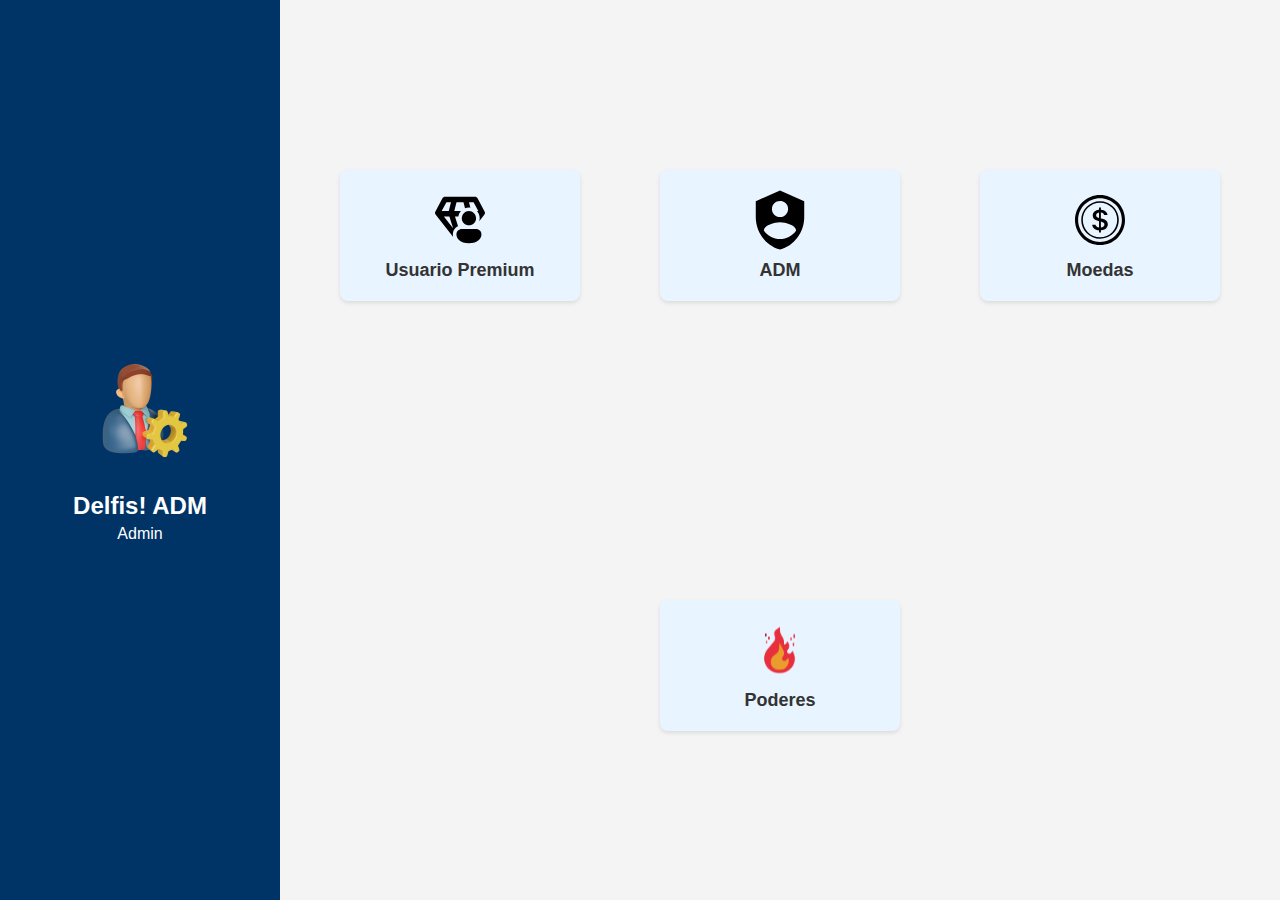
==== src/main/webapp/home_crud.html @ 703e5ddb "comitando tudo" ====
<!DOCTYPE html>
<html lang="pt-br">
<head>
    <meta charset="UTF-8">
    <meta name="viewport" content="width=device-width, initial-scale=1.0">
    <title>Painel de Controle</title>
    <link rel="stylesheet" href="home_crud.css">
</head>
<body>
    <div class="sidebar">
        <img src="image 18.svg" alt="Admin">
        <h1>Delfis! ADM</h1>
        <p>Admin</p>
    </div>
    <div class="main-content">
        <a href="">
            <div class="card">
                <img src="Vector.svg" alt="Usuario Premium">
                <p>Usuario Premium</p>
            </div>
        </a>
        <a href="">
            <div class="card">
                <img src="Vector (1).svg" alt="ADM">
                <p>ADM</p>
            </div>
        </a>
        <a href="">
            <div class="card">
                <img src="Group.svg" alt="Moedas">
                <p>Moedas</p>
            </div>
        </a>
        <a href="">
            <div class="card">
                <img src="image 17.svg" alt="Poderes">
                <p>Poderes</p>
            </div>
        </a>
    </div>
</body>
</html>
---- src/main/webapp/home_crud.css ----
body {
    font-family: Arial, sans-serif;
    margin: 0;
    padding: 0;
    display: flex;
    height: 100vh;
}

.sidebar {
    background-color: #003366;
    width: 20%;
    padding: 20px;
    color: white;
    display: flex;
    flex-direction: column;
    align-items: center;
    justify-content: center;
}

.sidebar img {
    border-radius: 50%;
    width: 120px;
    height: 120px;
    margin-bottom: 20px;
}

.sidebar h1 {
    margin: 0;
    font-size: 24px;
}

.sidebar p {
    margin: 5px 0;
    font-size: 16px;
}

.main-content {
    background-color: #f4f4f4;
    width: 80%;
    padding: 20px;
    display: flex;
    justify-content: space-around;
    align-items: center;
    flex-wrap: wrap;
}

.card {
    
    width: 200px;
    background-color: #ffffff;
    border-radius: 8px;
    box-shadow: 0 2px 4px rgba(0, 0, 0, 0.1);
    padding: 20px;
    text-align: center;
    margin: 10px;
    transition: transform 0.2s;
    display: flex;
    flex-direction: column;
    align-items: center;
}

.card:hover {
    transform: translateY(-5px);
}

.card img {
    width: 50px;
    height: 60px;
    margin-bottom: 10px;
}

.card p {
    margin: 0;
    font-size: 18px;
    font-weight: bold;
    color: #333;
}

/* Custom colors for each card */
.card:nth-child(1) {
    background-color: #e8f4ff;
}

.card:nth-child(2) {
    background-color: #ffedf0;
}

.card:nth-child(3) {
    background-color: #fff9e6;
}

.card:nth-child(4) {
    background-color: #e8f4ff;
}


a{
    text-decoration: none;
}
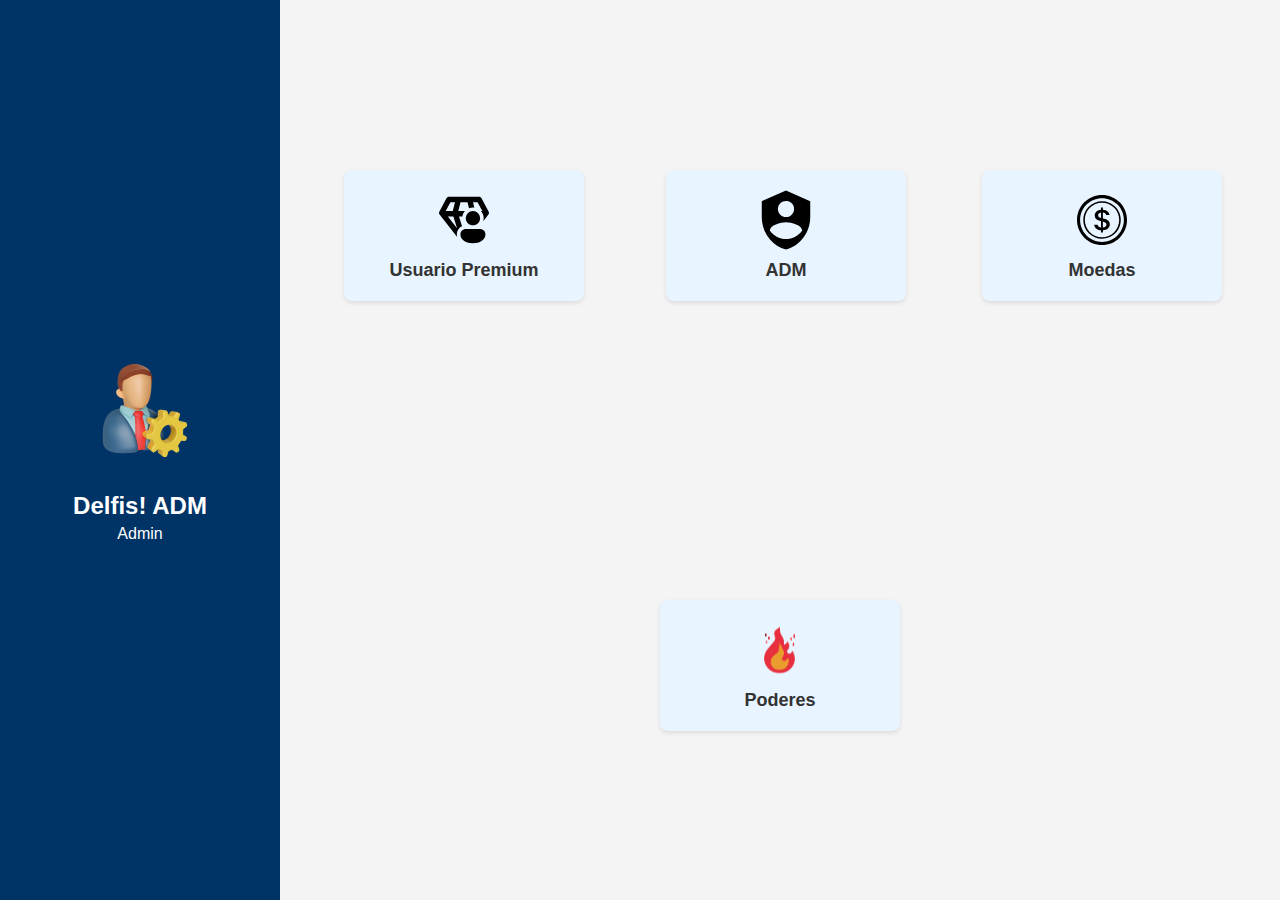
==== commit bd616a5b: "mudando muitas coisas" ====
--- a/src/main/webapp/home_crud.html
+++ b/src/main/webapp/home_crud.html
@@ -13,12 +13,14 @@
         <p>Admin</p>
     </div>
     <div class="main-content">
-        <a href="">
-            <div class="card">
-                <img src="Vector.svg" alt="Usuario Premium">
-                <p>Usuario Premium</p>
-            </div>
-        </a>
+        <form action="usuarios_premuim">
+            <button >
+                <div class="card">
+                    <img src="Vector.svg" alt="Usuario Premium">
+                    <p>Usuario Premium</p>
+                </div>
+            </button>
+        </form>
         <a href="">
             <div class="card">
                 <img src="Vector (1).svg" alt="ADM">
--- a/src/main/webapp/home_crud.css
+++ b/src/main/webapp/home_crud.css
@@ -45,7 +45,7 @@
 }
 
 .card {
-    
+
     width: 200px;
     background-color: #ffffff;
     border-radius: 8px;
@@ -96,4 +96,9 @@
 
 a{
     text-decoration: none;
+}
+
+button{
+    border: white;
+    background: none;
 }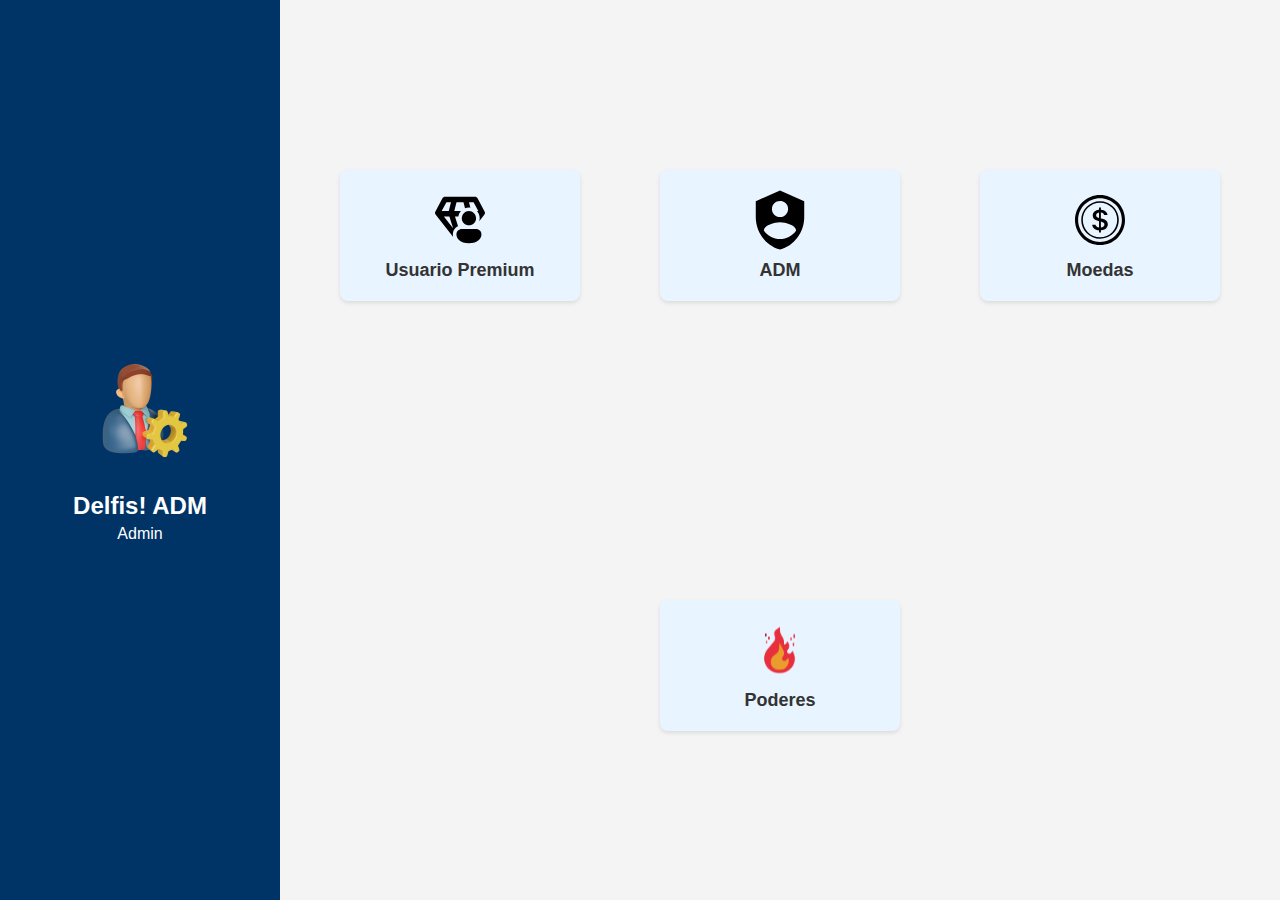
==== commit 4dd90a9c: "mudundas muitas coisas 3.0" ====
--- a/src/main/webapp/home_crud.html
+++ b/src/main/webapp/home_crud.html
@@ -13,32 +13,38 @@
         <p>Admin</p>
     </div>
     <div class="main-content">
-        <form action="usuarios_premuim">
-            <button >
+        <form action="usuarios_premuim" >
+            <button type="submit">
                 <div class="card">
                     <img src="Vector.svg" alt="Usuario Premium">
                     <p>Usuario Premium</p>
                 </div>
             </button>
         </form>
-        <a href="">
-            <div class="card">
-                <img src="Vector (1).svg" alt="ADM">
-                <p>ADM</p>
-            </div>
-        </a>
-        <a href="">
-            <div class="card">
-                <img src="Group.svg" alt="Moedas">
-                <p>Moedas</p>
-            </div>
-        </a>
-        <a href="">
-            <div class="card">
-                <img src="image 17.svg" alt="Poderes">
-                <p>Poderes</p>
-            </div>
-        </a>
+        <form action="adm">
+            <button type="submit" >
+                <div class="card">
+                    <img src="Vector (1).svg" alt="ADM">
+                    <p>ADM</p>
+                </div>
+            </button>
+        </form>
+        <form action="moedas" >
+            <button>
+                <div class="card">
+                    <img src="Group.svg" alt="Moedas">
+                    <p>Moedas</p>
+                </div>
+            </button>
+        </form>
+        <form action="poderes">
+            <button>
+                <div class="card">
+                    <img src="image 17.svg" alt="Poderes">
+                    <p>Poderes</p>
+                </div>
+            </button>
+        </form>
     </div>
 </body>
 </html>
--- a/src/main/webapp/home_crud.css
+++ b/src/main/webapp/home_crud.css
@@ -99,6 +99,7 @@
 }
 
 button{
+    cursor: pointer;
     border: white;
     background: none;
 }